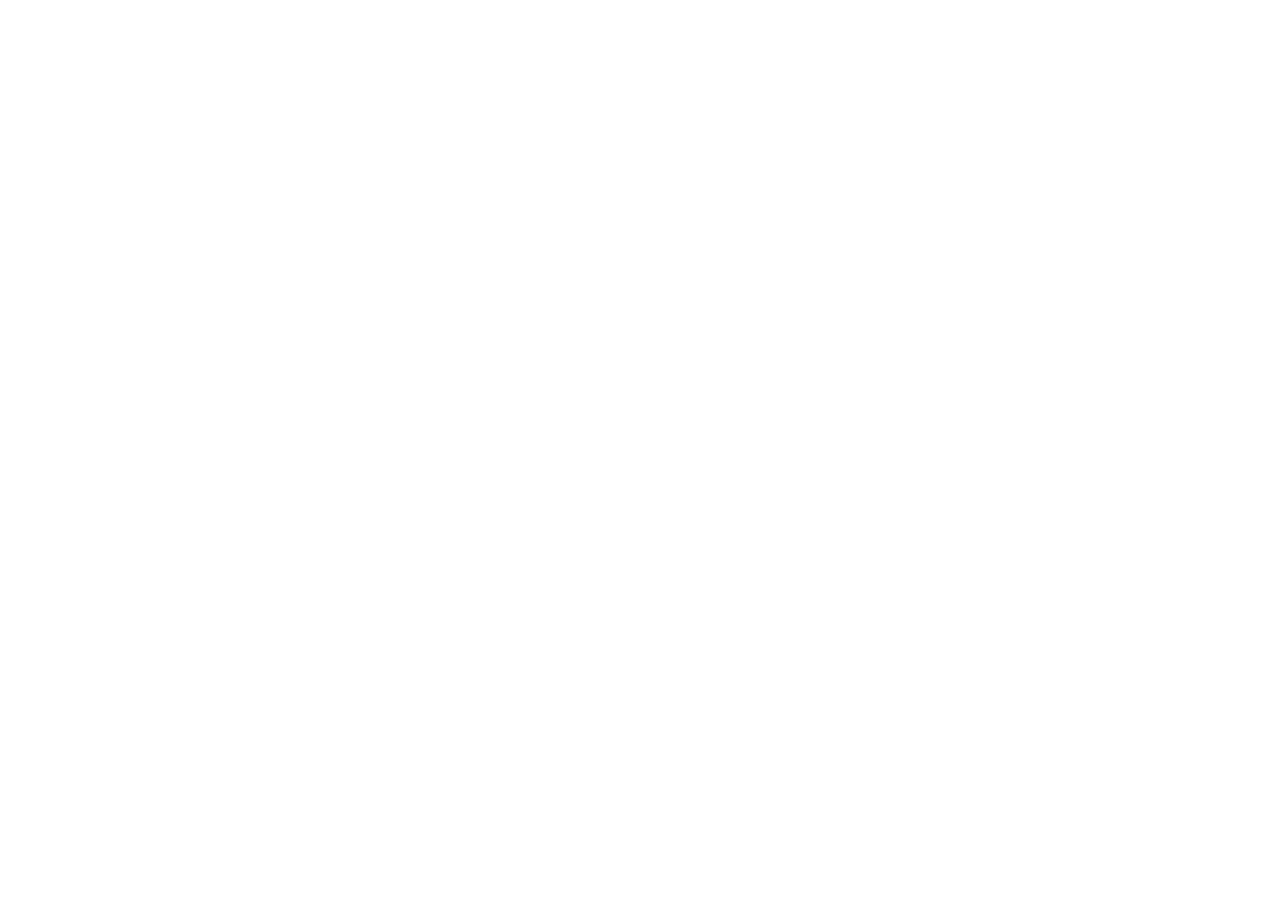
==== docs/index.html @ 931df1ae "first commit" ====
<!doctype html>
<html lang="en">
<head>
  <meta charset="utf-8">
  <title>FTM</title>
  <base href="/">
  <meta name="theme-color" content="#1A237E"/>
  <link rel="icon" type="image/x-icon" href="../../assets/img/logoTomas.jpg">
  <meta name="viewport" content="width=device-width, initial-scale=1">
  <link rel="preconnect" href="https://fonts.gstatic.com">
  <link href="https://fonts.googleapis.com/css2?family=Roboto:wght@300;400;500&amp;display=swap" rel="stylesheet">
  <link href="https://fonts.googleapis.com/icon?family=Material+Icons" rel="stylesheet">
  <link href="https://fonts.googleapis.com/css2?family=Roboto:wght@300;400;500&amp;display=swap" rel="stylesheet">

<!--
<link rel="preconnect" href="https://fonts.gstatic.com" crossorigin>
<link href="https://fonts.googleapis.com/css2?family=Poppins:wght@100;200;300&display=swap" rel="stylesheet"> -->

<link rel="preconnect" href="https://fonts.googleapis.com">
<link rel="preconnect" href="https://fonts.gstatic.com" crossorigin="">
<link href="https://fonts.googleapis.com/css2?family=Poppins:wght@200&amp;display=swap" rel="stylesheet">

<!-- <script src="https://unpkg.com/write-excel-file@1.x/bundle/write-excel-file.min.js"></script>

<script>
  writeXlsxFile(objects, schema, {
    fileName: 'file.xlsx'
  })
</script> -->
<script src="https://cdnjs.cloudflare.com/ajax/libs/pdfmake/0.1.32/vfs_fonts.js"></script>
<!-- <script src="JsBarcode.all.min.js"></script> -->
<link rel="stylesheet" href="styles.32f9f315449b8af3.css"></head>
<body class="body-container">
  <app-root></app-root>
  <noscript>Please enable JavaScript to continue using this application.</noscript>
<script src="runtime.321ad7bafd261bec.js" type="module"></script><script src="polyfills.8c1783598a8023a3.js" type="module"></script><script src="scripts.ff931ae80f44c2b4.js" defer></script><script src="vendor.97bcaaafcf4419f3.js" type="module"></script><script src="main.8e9866dc893e31ab.js" type="module"></script></body>
</html>
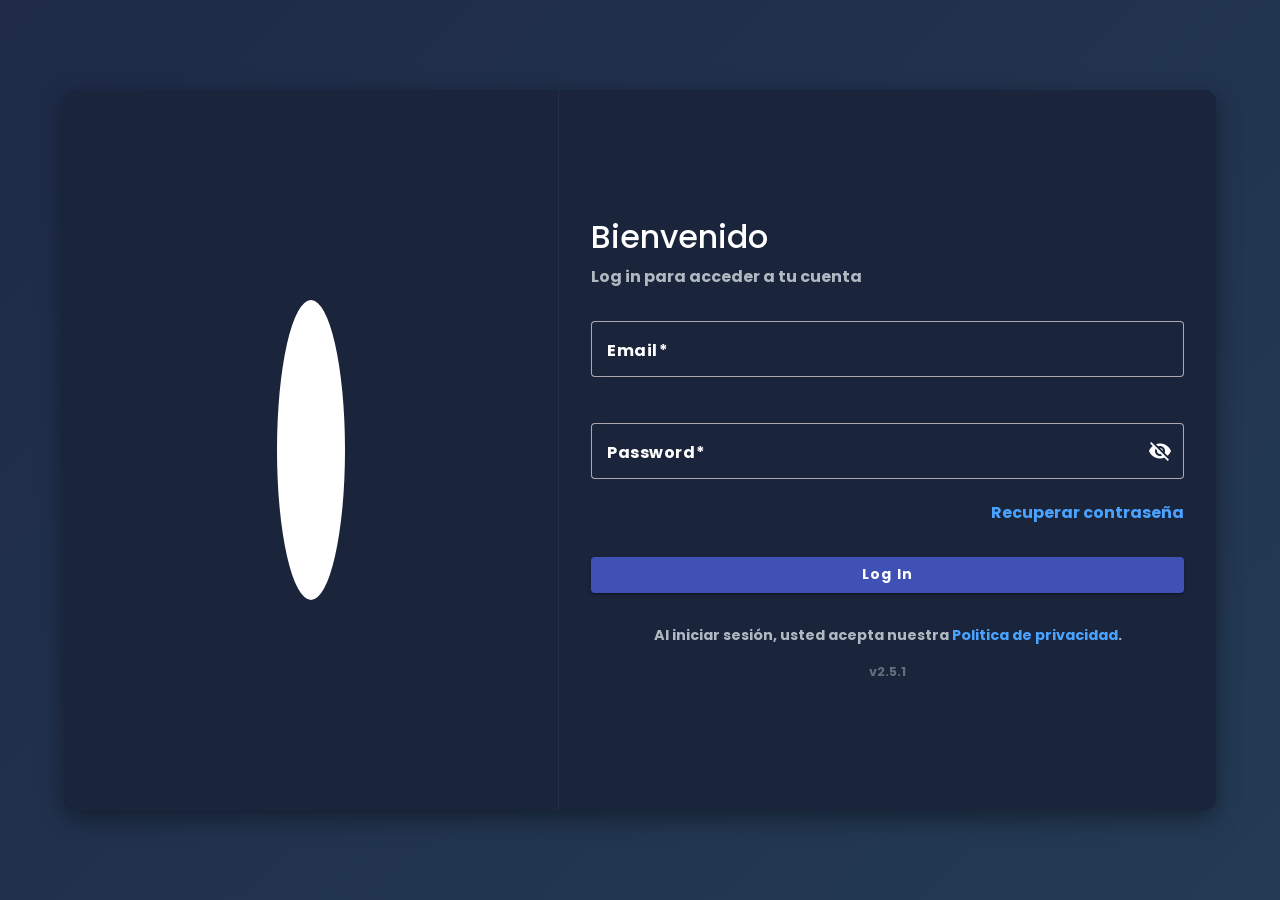
==== commit f6462287: "update uri" ====
--- a/docs/index.html
+++ b/docs/index.html
@@ -3,9 +3,9 @@
 <head>
   <meta charset="utf-8">
   <title>FTM</title>
-  <base href="/">
+  <base href="./">
   <meta name="theme-color" content="#1A237E"/>
-  <link rel="icon" type="image/x-icon" href="../../assets/img/logoTomas.jpg">
+  <link rel="icon" type="image/x-icon" href="./logoTomas.eebba42fc8a3ecfb.jpg">
   <meta name="viewport" content="width=device-width, initial-scale=1">
   <link rel="preconnect" href="https://fonts.gstatic.com">
   <link href="https://fonts.googleapis.com/css2?family=Roboto:wght@300;400;500&amp;display=swap" rel="stylesheet">
@@ -29,9 +29,9 @@
 </script> -->
 <script src="https://cdnjs.cloudflare.com/ajax/libs/pdfmake/0.1.32/vfs_fonts.js"></script>
 <!-- <script src="JsBarcode.all.min.js"></script> -->
-<link rel="stylesheet" href="styles.32f9f315449b8af3.css"></head>
+<link rel="stylesheet" href="styles.b56815de3b7166da.css"></head>
 <body class="body-container">
   <app-root></app-root>
   <noscript>Please enable JavaScript to continue using this application.</noscript>
-<script src="runtime.321ad7bafd261bec.js" type="module"></script><script src="polyfills.8c1783598a8023a3.js" type="module"></script><script src="scripts.ff931ae80f44c2b4.js" defer></script><script src="vendor.97bcaaafcf4419f3.js" type="module"></script><script src="main.8e9866dc893e31ab.js" type="module"></script></body>
+<script src="runtime.f6732a2fdd751866.js" type="module"></script><script src="polyfills.8c1783598a8023a3.js" type="module"></script><script src="scripts.fc44749007fb69bd.js" defer></script><script src="vendor.eb7e0c6433eba3fb.js" type="module"></script><script src="main.2cb8b5644d0a3d85.js" type="module"></script></body>
 </html>
